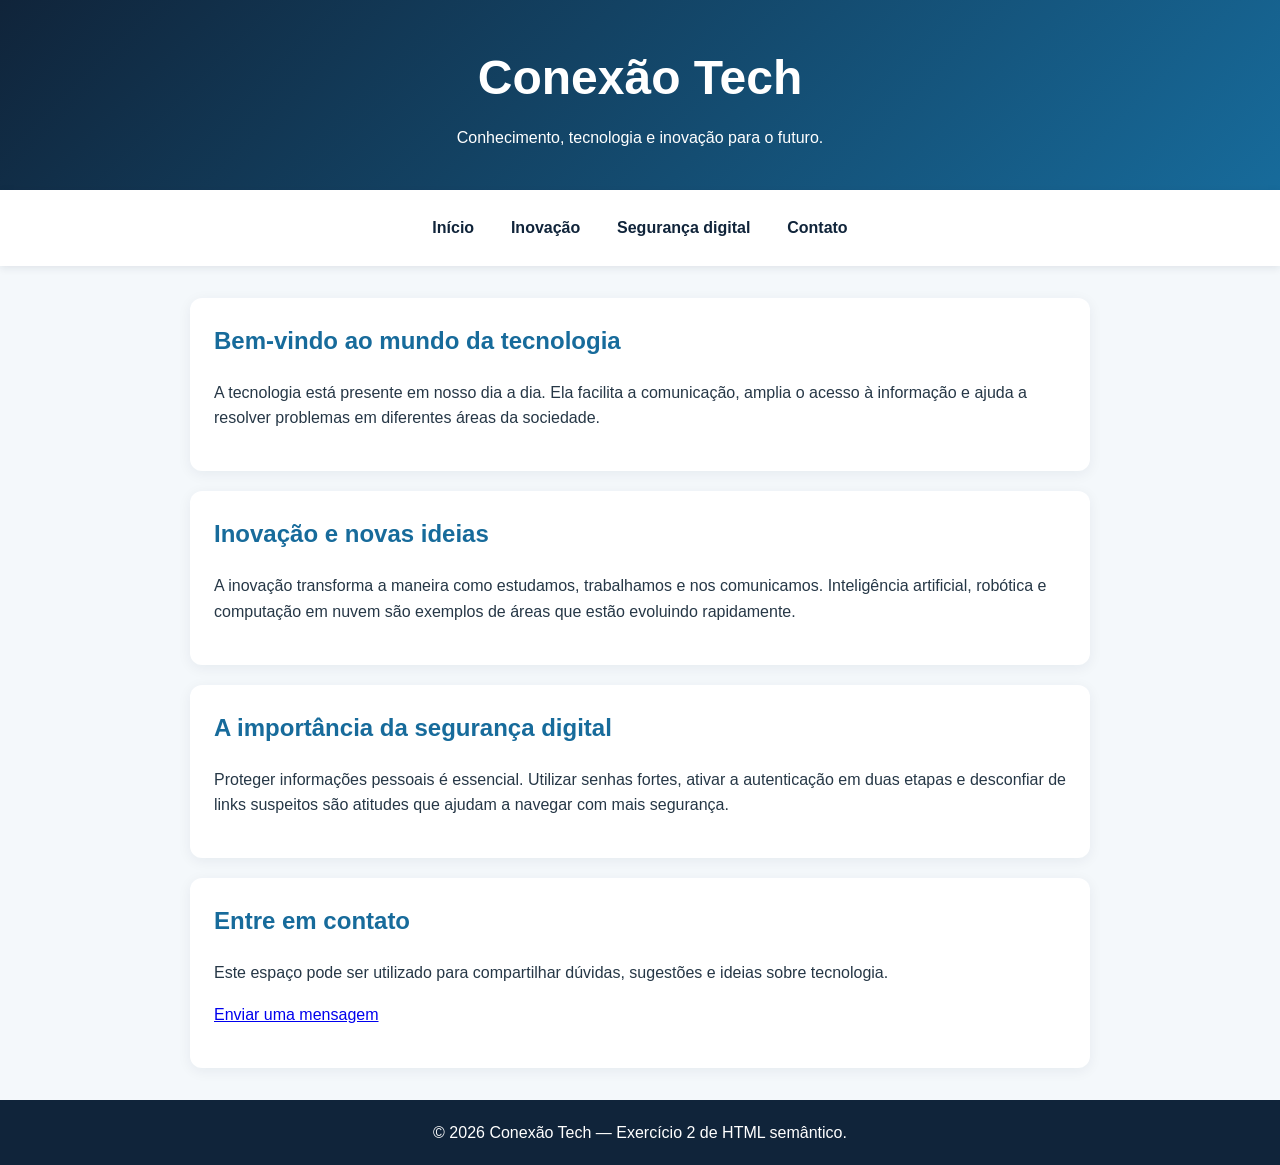
==== exercicio 2/index.html @ 92f37e1b "adiciona pagina semantica sobre tecnologia ao exercicio 2" ====
<!DOCTYPE html>
<html lang="pt-BR">
<head>
  <meta charset="UTF-8">
  <meta name="viewport" content="width=device-width, initial-scale=1.0">
  <meta name="description" content="Página sobre tecnologia, inovação e o mundo digital.">
  <title>Conexão Tech | Tecnologia e Inovação</title>
  <style>
    :root {
      --azul-escuro: #10243a;
      --azul: #176b9b;
      --azul-claro: #eaf5fb;
      --texto: #263746;
      --branco: #ffffff;
    }

    * { box-sizing: border-box; }

    html { scroll-behavior: smooth; }

    body {
      margin: 0;
      font-family: Arial, Helvetica, sans-serif;
      line-height: 1.6;
      color: var(--texto);
      background: #f4f8fb;
    }

    header {
      padding: 2.5rem 1rem;
      text-align: center;
      color: var(--branco);
      background: linear-gradient(135deg, var(--azul-escuro), var(--azul));
    }

    header h1 { margin: 0 0 .5rem; font-size: clamp(2rem, 5vw, 3rem); }
    header p { margin: 0; }

    nav {
      display: flex;
      justify-content: center;
      flex-wrap: wrap;
      gap: .5rem;
      padding: 1rem;
      background: var(--branco);
      box-shadow: 0 2px 8px #10243a18;
    }

    nav a {
      padding: .55rem .9rem;
      color: var(--azul-escuro);
      font-weight: 700;
      text-decoration: none;
      border-radius: 6px;
    }

    nav a:hover, nav a:focus {
      color: var(--branco);
      background: var(--azul);
    }

    main {
      width: min(100% - 2rem, 900px);
      margin: 2rem auto;
    }

    section {
      margin-bottom: 1.25rem;
      padding: 1.5rem;
      background: var(--branco);
      border-radius: 12px;
      box-shadow: 0 3px 14px #10243a10;
      scroll-margin-top: 1rem;
    }

    section h2 { margin-top: 0; color: var(--azul); }
    footer {
      padding: 1.25rem;
      text-align: center;
      color: var(--branco);
      background: var(--azul-escuro);
    }

    footer p { margin: 0; }
  </style>
</head>
<body>
  <header>
    <h1>Conexão Tech</h1>
    <p>Conhecimento, tecnologia e inovação para o futuro.</p>
  </header>

  <nav aria-label="Navegação principal">
    <a href="#inicio">Início</a>
    <a href="#inovacao">Inovação</a>
    <a href="#seguranca">Segurança digital</a>
    <a href="#contato">Contato</a>
  </nav>

  <main>
    <section id="inicio" aria-labelledby="titulo-inicio">
      <h2 id="titulo-inicio">Bem-vindo ao mundo da tecnologia</h2>
      <p>A tecnologia está presente em nosso dia a dia. Ela facilita a comunicação, amplia o acesso à informação e ajuda a resolver problemas em diferentes áreas da sociedade.</p>
    </section>

    <section id="inovacao" aria-labelledby="titulo-inovacao">
      <h2 id="titulo-inovacao">Inovação e novas ideias</h2>
      <p>A inovação transforma a maneira como estudamos, trabalhamos e nos comunicamos. Inteligência artificial, robótica e computação em nuvem são exemplos de áreas que estão evoluindo rapidamente.</p>
    </section>

    <section id="seguranca" aria-labelledby="titulo-seguranca">
      <h2 id="titulo-seguranca">A importância da segurança digital</h2>
      <p>Proteger informações pessoais é essencial. Utilizar senhas fortes, ativar a autenticação em duas etapas e desconfiar de links suspeitos são atitudes que ajudam a navegar com mais segurança.</p>
    </section>

    <section id="contato" aria-labelledby="titulo-contato">
      <h2 id="titulo-contato">Entre em contato</h2>
      <p>Este espaço pode ser utilizado para compartilhar dúvidas, sugestões e ideias sobre tecnologia.</p>
      <p><a href="mailto:contato@conexaotech.example">Enviar uma mensagem</a></p>
    </section>
  </main>

  <footer>
    <p>&copy; 2026 Conexão Tech — Exercício 2 de HTML semântico.</p>
  </footer>
</body>
</html>
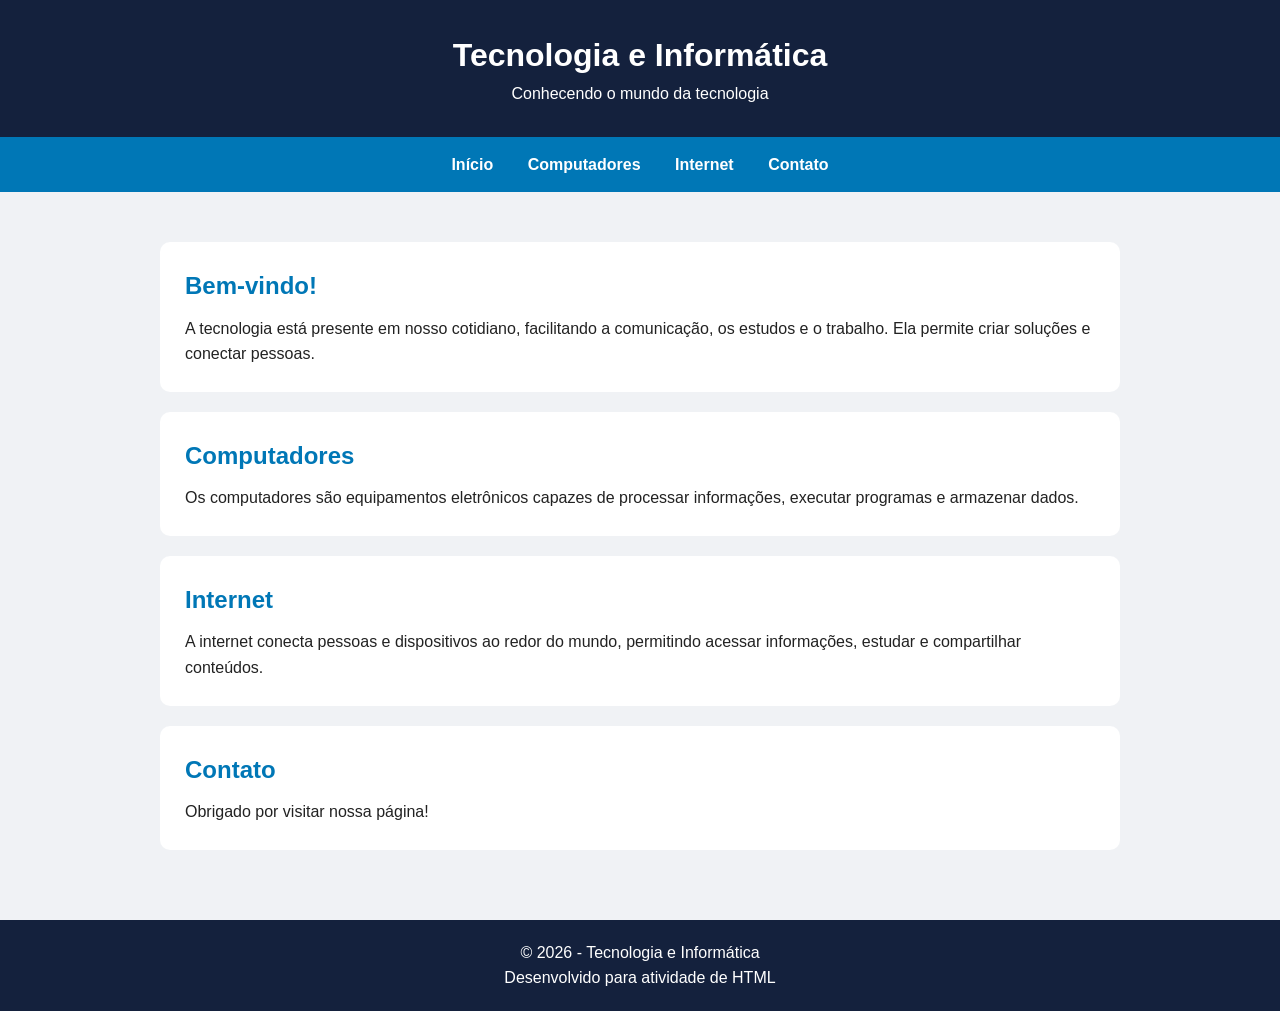
==== commit 13a17a69: "atualiza pagina com header nav main e sections" ====
--- a/exercicio 2/index.html
+++ b/exercicio 2/index.html
@@ -1,127 +1,93 @@
 <!DOCTYPE html>
-<html lang="pt-BR">
+<html lang="pt-br">
 <head>
-  <meta charset="UTF-8">
-  <meta name="viewport" content="width=device-width, initial-scale=1.0">
-  <meta name="description" content="Página sobre tecnologia, inovação e o mundo digital.">
-  <title>Conexão Tech | Tecnologia e Inovação</title>
-  <style>
-    :root {
-      --azul-escuro: #10243a;
-      --azul: #176b9b;
-      --azul-claro: #eaf5fb;
-      --texto: #263746;
-      --branco: #ffffff;
-    }
-
-    * { box-sizing: border-box; }
-
-    html { scroll-behavior: smooth; }
-
-    body {
-      margin: 0;
-      font-family: Arial, Helvetica, sans-serif;
-      line-height: 1.6;
-      color: var(--texto);
-      background: #f4f8fb;
-    }
-
-    header {
-      padding: 2.5rem 1rem;
-      text-align: center;
-      color: var(--branco);
-      background: linear-gradient(135deg, var(--azul-escuro), var(--azul));
-    }
-
-    header h1 { margin: 0 0 .5rem; font-size: clamp(2rem, 5vw, 3rem); }
-    header p { margin: 0; }
-
-    nav {
-      display: flex;
-      justify-content: center;
-      flex-wrap: wrap;
-      gap: .5rem;
-      padding: 1rem;
-      background: var(--branco);
-      box-shadow: 0 2px 8px #10243a18;
-    }
-
-    nav a {
-      padding: .55rem .9rem;
-      color: var(--azul-escuro);
-      font-weight: 700;
-      text-decoration: none;
-      border-radius: 6px;
-    }
-
-    nav a:hover, nav a:focus {
-      color: var(--branco);
-      background: var(--azul);
-    }
-
-    main {
-      width: min(100% - 2rem, 900px);
-      margin: 2rem auto;
-    }
-
-    section {
-      margin-bottom: 1.25rem;
-      padding: 1.5rem;
-      background: var(--branco);
-      border-radius: 12px;
-      box-shadow: 0 3px 14px #10243a10;
-      scroll-margin-top: 1rem;
-    }
-
-    section h2 { margin-top: 0; color: var(--azul); }
-    footer {
-      padding: 1.25rem;
-      text-align: center;
-      color: var(--branco);
-      background: var(--azul-escuro);
-    }
-
-    footer p { margin: 0; }
-  </style>
+    <meta charset="UTF-8">
+    <meta name="viewport" content="width=device-width, initial-scale=1.0">
+    <title>Tecnologia e Informática</title>
+    <style>
+        * { margin: 0; padding: 0; box-sizing: border-box; }
+        body {
+            font-family: Arial, sans-serif;
+            background-color: #f0f2f5;
+            color: #222;
+            line-height: 1.6;
+        }
+        header {
+            background-color: #14213d;
+            color: white;
+            text-align: center;
+            padding: 30px;
+        }
+        nav {
+            background-color: #0077b6;
+            padding: 15px;
+            text-align: center;
+        }
+        nav a {
+            color: white;
+            text-decoration: none;
+            margin: 0 15px;
+            font-weight: bold;
+        }
+        nav a:hover { color: #ffd166; }
+        main {
+            max-width: 1000px;
+            margin: 30px auto;
+            padding: 20px;
+        }
+        section {
+            background-color: white;
+            margin-bottom: 20px;
+            padding: 25px;
+            border-radius: 10px;
+        }
+        h2 { color: #0077b6; margin-bottom: 10px; }
+        footer {
+            background-color: #14213d;
+            color: white;
+            text-align: center;
+            padding: 20px;
+        }
+    </style>
 </head>
 <body>
-  <header>
-    <h1>Conexão Tech</h1>
-    <p>Conhecimento, tecnologia e inovação para o futuro.</p>
-  </header>
+    <header>
+        <h1>Tecnologia e Informática</h1>
+        <p>Conhecendo o mundo da tecnologia</p>
+    </header>
 
-  <nav aria-label="Navegação principal">
-    <a href="#inicio">Início</a>
-    <a href="#inovacao">Inovação</a>
-    <a href="#seguranca">Segurança digital</a>
-    <a href="#contato">Contato</a>
-  </nav>
+    <nav aria-label="Navegação principal">
+        <a href="#inicio">Início</a>
+        <a href="#computadores">Computadores</a>
+        <a href="#internet">Internet</a>
+        <a href="#contato">Contato</a>
+    </nav>
 
-  <main>
-    <section id="inicio" aria-labelledby="titulo-inicio">
-      <h2 id="titulo-inicio">Bem-vindo ao mundo da tecnologia</h2>
-      <p>A tecnologia está presente em nosso dia a dia. Ela facilita a comunicação, amplia o acesso à informação e ajuda a resolver problemas em diferentes áreas da sociedade.</p>
-    </section>
+    <main>
+        <section id="inicio">
+            <h2>Bem-vindo!</h2>
+            <p>A tecnologia está presente em nosso cotidiano, facilitando a comunicação, os estudos e o trabalho. Ela permite criar soluções e conectar pessoas.</p>
+        </section>
 
-    <section id="inovacao" aria-labelledby="titulo-inovacao">
-      <h2 id="titulo-inovacao">Inovação e novas ideias</h2>
-      <p>A inovação transforma a maneira como estudamos, trabalhamos e nos comunicamos. Inteligência artificial, robótica e computação em nuvem são exemplos de áreas que estão evoluindo rapidamente.</p>
-    </section>
+        <section id="computadores">
+            <h2>Computadores</h2>
+            <p>Os computadores são equipamentos eletrônicos capazes de processar informações, executar programas e armazenar dados.</p>
+        </section>
 
-    <section id="seguranca" aria-labelledby="titulo-seguranca">
-      <h2 id="titulo-seguranca">A importância da segurança digital</h2>
-      <p>Proteger informações pessoais é essencial. Utilizar senhas fortes, ativar a autenticação em duas etapas e desconfiar de links suspeitos são atitudes que ajudam a navegar com mais segurança.</p>
-    </section>
+        <section id="internet">
+            <h2>Internet</h2>
+            <p>A internet conecta pessoas e dispositivos ao redor do mundo, permitindo acessar informações, estudar e compartilhar conteúdos.</p>
+        </section>
 
-    <section id="contato" aria-labelledby="titulo-contato">
-      <h2 id="titulo-contato">Entre em contato</h2>
-      <p>Este espaço pode ser utilizado para compartilhar dúvidas, sugestões e ideias sobre tecnologia.</p>
-      <p><a href="mailto:contato@conexaotech.example">Enviar uma mensagem</a></p>
-    </section>
-  </main>
+        <section id="contato">
+            <h2>Contato</h2>
+            <p>Obrigado por visitar nossa página!</p>
+        </section>
+    </main>
 
-  <footer>
-    <p>&copy; 2026 Conexão Tech — Exercício 2 de HTML semântico.</p>
-  </footer>
+    <footer>
+        <p>&copy; 2026 - Tecnologia e Informática</p>
+        <p>Desenvolvido para atividade de HTML</p>
+    </footer>
 </body>
-</html>
+</html>
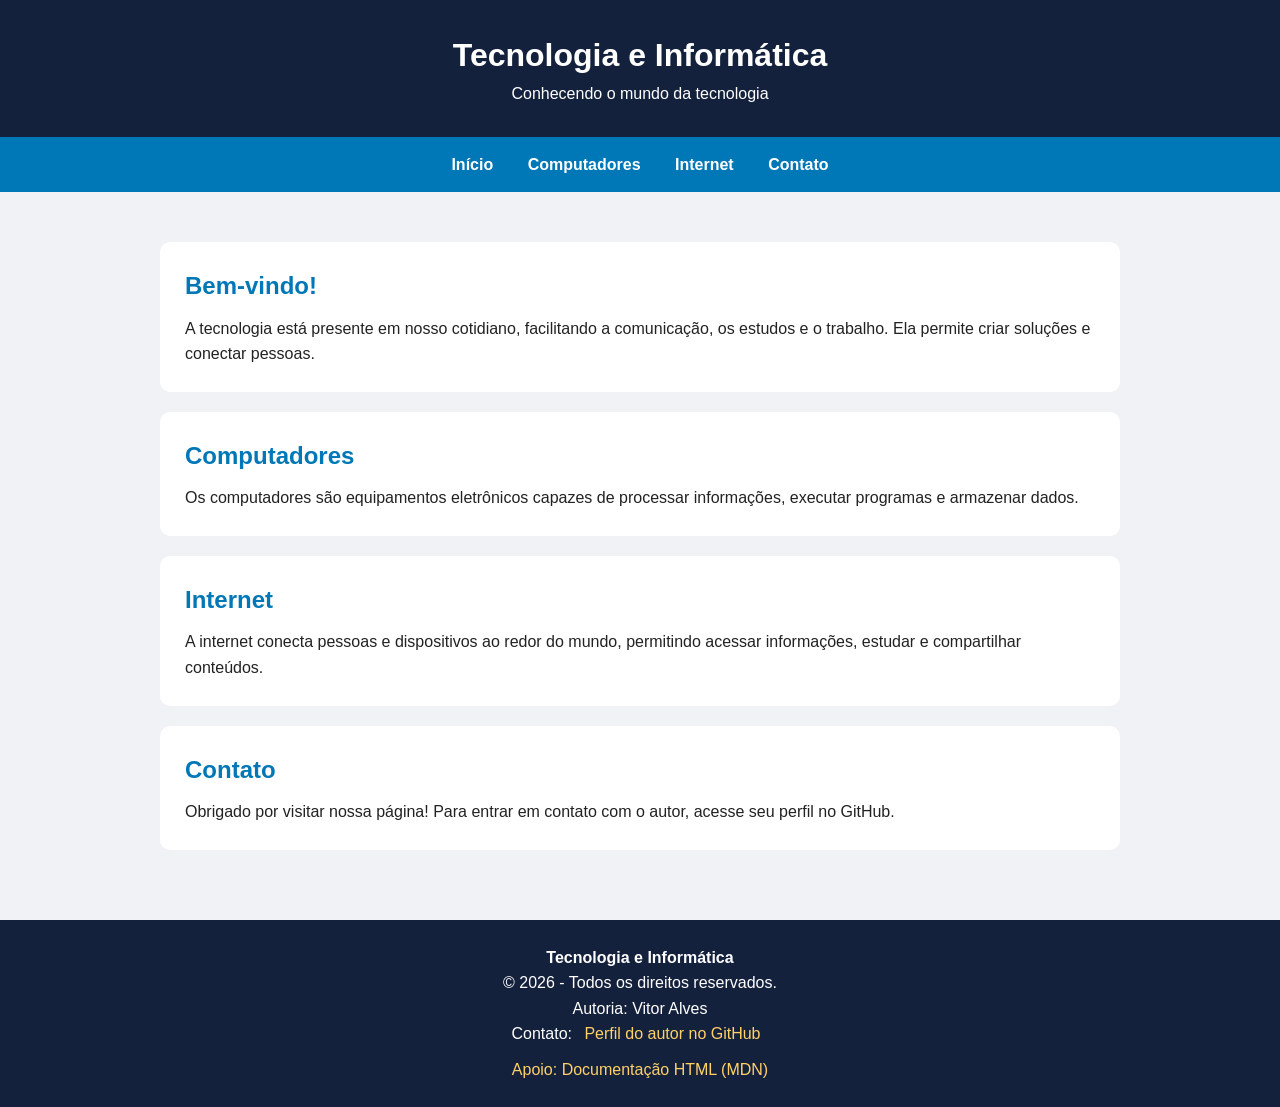
==== commit de2b5106: "adiciona autoria contato e link de apoio ao footer" ====
--- a/exercicio 2/index.html
+++ b/exercicio 2/index.html
@@ -46,8 +46,15 @@
             background-color: #14213d;
             color: white;
             text-align: center;
-            padding: 20px;
+            padding: 25px 20px;
         }
+        footer a {
+            color: #ffd166;
+            text-decoration: none;
+            margin: 0 8px;
+        }
+        footer a:hover { text-decoration: underline; }
+        .footer-links { margin-top: 10px; }
     </style>
 </head>
 <body>
@@ -81,13 +88,18 @@
 
         <section id="contato">
             <h2>Contato</h2>
-            <p>Obrigado por visitar nossa página!</p>
+            <p>Obrigado por visitar nossa página! Para entrar em contato com o autor, acesse seu perfil no GitHub.</p>
         </section>
     </main>
 
     <footer>
-        <p>&copy; 2026 - Tecnologia e Informática</p>
-        <p>Desenvolvido para atividade de HTML</p>
+        <p><strong>Tecnologia e Informática</strong></p>
+        <p>&copy; 2026 - Todos os direitos reservados.</p>
+        <p>Autoria: Vitor Alves</p>
+        <p>Contato: <a href="https://github.com/vitopimentas8-prog" target="_blank" rel="noopener noreferrer">Perfil do autor no GitHub</a></p>
+        <div class="footer-links">
+            <a href="https://developer.mozilla.org/pt-BR/docs/Web/HTML" target="_blank" rel="noopener noreferrer">Apoio: Documentação HTML (MDN)</a>
+        </div>
     </footer>
 </body>
 </html>
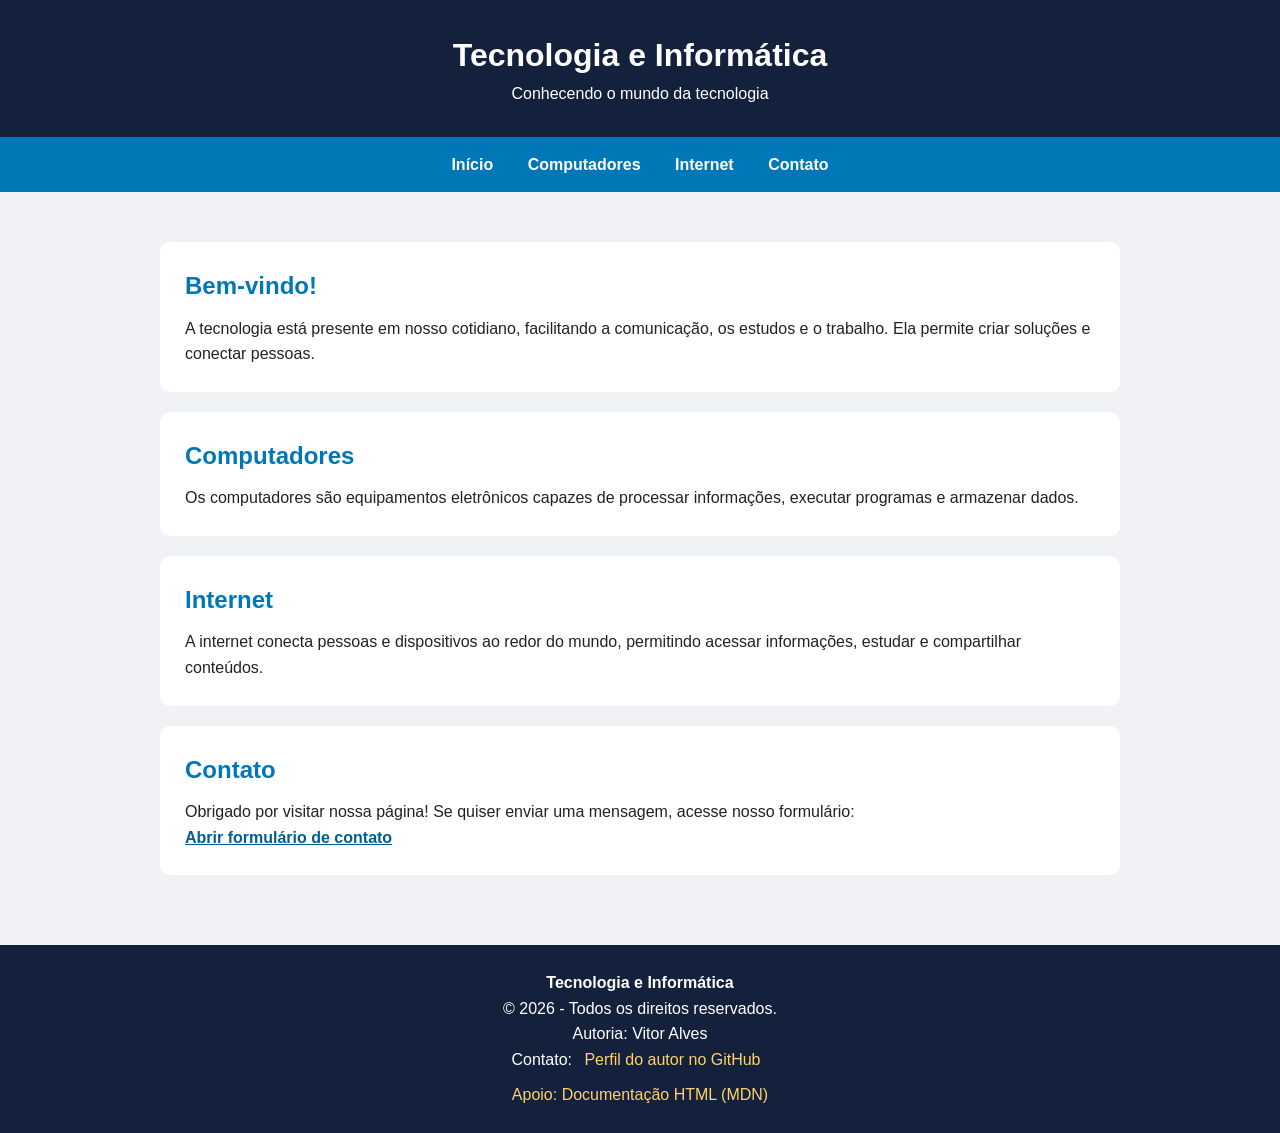
==== commit c1968ad5: "adiciona link para formulario de contato na pagina inicial" ====
--- a/exercicio 2/index.html
+++ b/exercicio 2/index.html
@@ -42,6 +42,7 @@
             border-radius: 10px;
         }
         h2 { color: #0077b6; margin-bottom: 10px; }
+        .link-formulario { color: #005f91; font-weight: bold; }
         footer {
             background-color: #14213d;
             color: white;
@@ -88,7 +89,8 @@
 
         <section id="contato">
             <h2>Contato</h2>
-            <p>Obrigado por visitar nossa página! Para entrar em contato com o autor, acesse seu perfil no GitHub.</p>
+            <p>Obrigado por visitar nossa página! Se quiser enviar uma mensagem, acesse nosso formulário:</p>
+            <p><a class="link-formulario" href="formulario.html">Abrir formulário de contato</a></p>
         </section>
     </main>
 
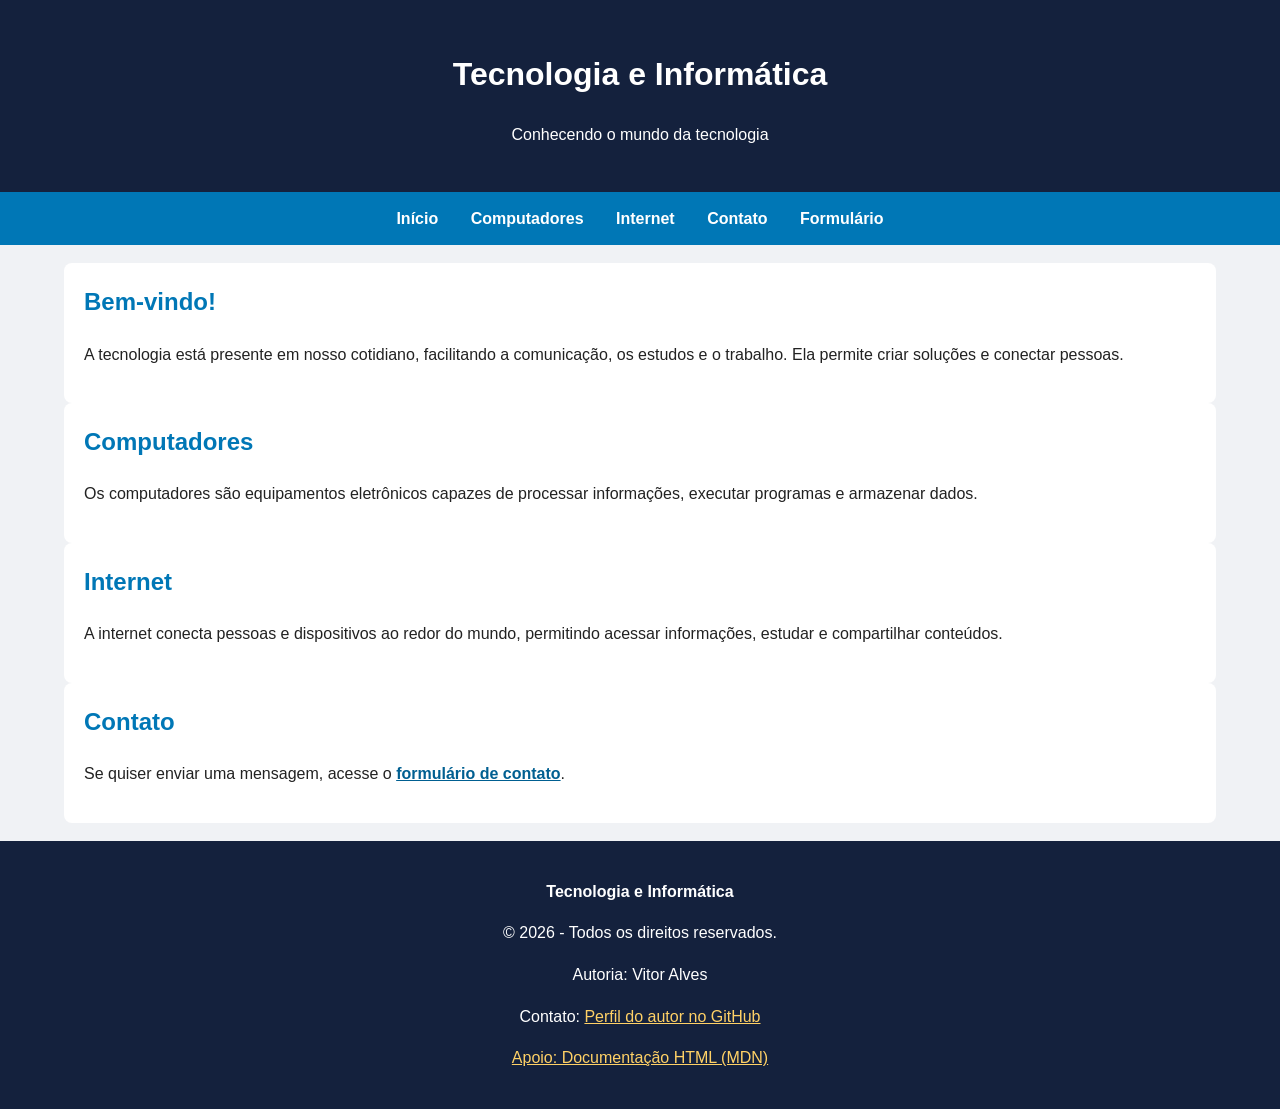
==== commit a7ca9064: "adapta pagina para table-based layout" ====
--- a/exercicio 2/index.html
+++ b/exercicio 2/index.html
@@ -3,105 +3,77 @@
 <head>
     <meta charset="UTF-8">
     <meta name="viewport" content="width=device-width, initial-scale=1.0">
-    <title>Tecnologia e Informática</title>
+    <title>Tecnologia e Informática — Layout com Tabelas</title>
     <style>
-        * { margin: 0; padding: 0; box-sizing: border-box; }
-        body {
-            font-family: Arial, sans-serif;
-            background-color: #f0f2f5;
-            color: #222;
-            line-height: 1.6;
+        body { margin: 0; font-family: Arial, sans-serif; background: #f0f2f5; color: #222; line-height: 1.6; }
+        .layout { width: 100%; border-collapse: collapse; }
+        .cabecalho { background: #14213d; color: white; text-align: center; padding: 28px; }
+        .menu { background: #0077b6; text-align: center; padding: 14px; }
+        .menu a { color: white; text-decoration: none; font-weight: bold; margin: 0 14px; }
+        .menu a:hover { color: #ffd166; }
+        .conteudo { padding: 18px max(5%, 20px); }
+        .bloco { background: white; border-radius: 8px; padding: 20px; margin: 12px 0; }
+        h2 { color: #0077b6; margin-top: 0; }
+        .link-formulario { color: #005f91; font-weight: bold; }
+        .rodape { background: #14213d; color: white; text-align: center; padding: 22px; }
+        .rodape a { color: #ffd166; }
+        @media (max-width: 600px) {
+            .menu a { display: inline-block; margin: 5px 8px; }
+            .conteudo { padding: 12px; }
         }
-        header {
-            background-color: #14213d;
-            color: white;
-            text-align: center;
-            padding: 30px;
-        }
-        nav {
-            background-color: #0077b6;
-            padding: 15px;
-            text-align: center;
-        }
-        nav a {
-            color: white;
-            text-decoration: none;
-            margin: 0 15px;
-            font-weight: bold;
-        }
-        nav a:hover { color: #ffd166; }
-        main {
-            max-width: 1000px;
-            margin: 30px auto;
-            padding: 20px;
-        }
-        section {
-            background-color: white;
-            margin-bottom: 20px;
-            padding: 25px;
-            border-radius: 10px;
-        }
-        h2 { color: #0077b6; margin-bottom: 10px; }
-        .link-formulario { color: #005f91; font-weight: bold; }
-        footer {
-            background-color: #14213d;
-            color: white;
-            text-align: center;
-            padding: 25px 20px;
-        }
-        footer a {
-            color: #ffd166;
-            text-decoration: none;
-            margin: 0 8px;
-        }
-        footer a:hover { text-decoration: underline; }
-        .footer-links { margin-top: 10px; }
     </style>
 </head>
 <body>
-    <header>
-        <h1>Tecnologia e Informática</h1>
-        <p>Conhecendo o mundo da tecnologia</p>
-    </header>
-
-    <nav aria-label="Navegação principal">
-        <a href="#inicio">Início</a>
-        <a href="#computadores">Computadores</a>
-        <a href="#internet">Internet</a>
-        <a href="#contato">Contato</a>
-    </nav>
-
-    <main>
-        <section id="inicio">
-            <h2>Bem-vindo!</h2>
-            <p>A tecnologia está presente em nosso cotidiano, facilitando a comunicação, os estudos e o trabalho. Ela permite criar soluções e conectar pessoas.</p>
-        </section>
-
-        <section id="computadores">
-            <h2>Computadores</h2>
-            <p>Os computadores são equipamentos eletrônicos capazes de processar informações, executar programas e armazenar dados.</p>
-        </section>
-
-        <section id="internet">
-            <h2>Internet</h2>
-            <p>A internet conecta pessoas e dispositivos ao redor do mundo, permitindo acessar informações, estudar e compartilhar conteúdos.</p>
-        </section>
-
-        <section id="contato">
-            <h2>Contato</h2>
-            <p>Obrigado por visitar nossa página! Se quiser enviar uma mensagem, acesse nosso formulário:</p>
-            <p><a class="link-formulario" href="formulario.html">Abrir formulário de contato</a></p>
-        </section>
-    </main>
-
-    <footer>
-        <p><strong>Tecnologia e Informática</strong></p>
-        <p>&copy; 2026 - Todos os direitos reservados.</p>
-        <p>Autoria: Vitor Alves</p>
-        <p>Contato: <a href="https://github.com/vitopimentas8-prog" target="_blank" rel="noopener noreferrer">Perfil do autor no GitHub</a></p>
-        <div class="footer-links">
-            <a href="https://developer.mozilla.org/pt-BR/docs/Web/HTML" target="_blank" rel="noopener noreferrer">Apoio: Documentação HTML (MDN)</a>
-        </div>
-    </footer>
+    <!-- Exemplo didático de table-based layout: tabelas organizam as áreas da página. -->
+    <table class="layout" role="presentation">
+        <tr>
+            <td class="cabecalho">
+                <h1>Tecnologia e Informática</h1>
+                <p>Conhecendo o mundo da tecnologia</p>
+            </td>
+        </tr>
+        <tr>
+            <td class="menu">
+                <nav aria-label="Navegação principal">
+                    <a href="#inicio">Início</a>
+                    <a href="#computadores">Computadores</a>
+                    <a href="#internet">Internet</a>
+                    <a href="#contato">Contato</a>
+                    <a href="formulario.html">Formulário</a>
+                </nav>
+            </td>
+        </tr>
+        <tr>
+            <td class="conteudo">
+                <table class="layout" role="presentation">
+                    <tr><td class="bloco" id="inicio">
+                        <h2>Bem-vindo!</h2>
+                        <p>A tecnologia está presente em nosso cotidiano, facilitando a comunicação, os estudos e o trabalho. Ela permite criar soluções e conectar pessoas.</p>
+                    </td></tr>
+                    <tr><td class="bloco" id="computadores">
+                        <h2>Computadores</h2>
+                        <p>Os computadores são equipamentos eletrônicos capazes de processar informações, executar programas e armazenar dados.</p>
+                    </td></tr>
+                    <tr><td class="bloco" id="internet">
+                        <h2>Internet</h2>
+                        <p>A internet conecta pessoas e dispositivos ao redor do mundo, permitindo acessar informações, estudar e compartilhar conteúdos.</p>
+                    </td></tr>
+                    <tr><td class="bloco" id="contato">
+                        <h2>Contato</h2>
+                        <p>Se quiser enviar uma mensagem, acesse o <a class="link-formulario" href="formulario.html">formulário de contato</a>.</p>
+                    </td></tr>
+                </table>
+            </td>
+        </tr>
+        <tr>
+            <td class="rodape">
+                <p><strong>Tecnologia e Informática</strong></p>
+                <p>&copy; 2026 - Todos os direitos reservados.</p>
+                <p>Autoria: Vitor Alves</p>
+                <p>Contato: <a href="https://github.com/vitopimentas8-prog" target="_blank" rel="noopener noreferrer">Perfil do autor no GitHub</a></p>
+                <p><a href="https://developer.mozilla.org/pt-BR/docs/Web/HTML" target="_blank" rel="noopener noreferrer">Apoio: Documentação HTML (MDN)</a></p>
+            </td>
+        </tr>
+    </table>
 </body>
 </html>
